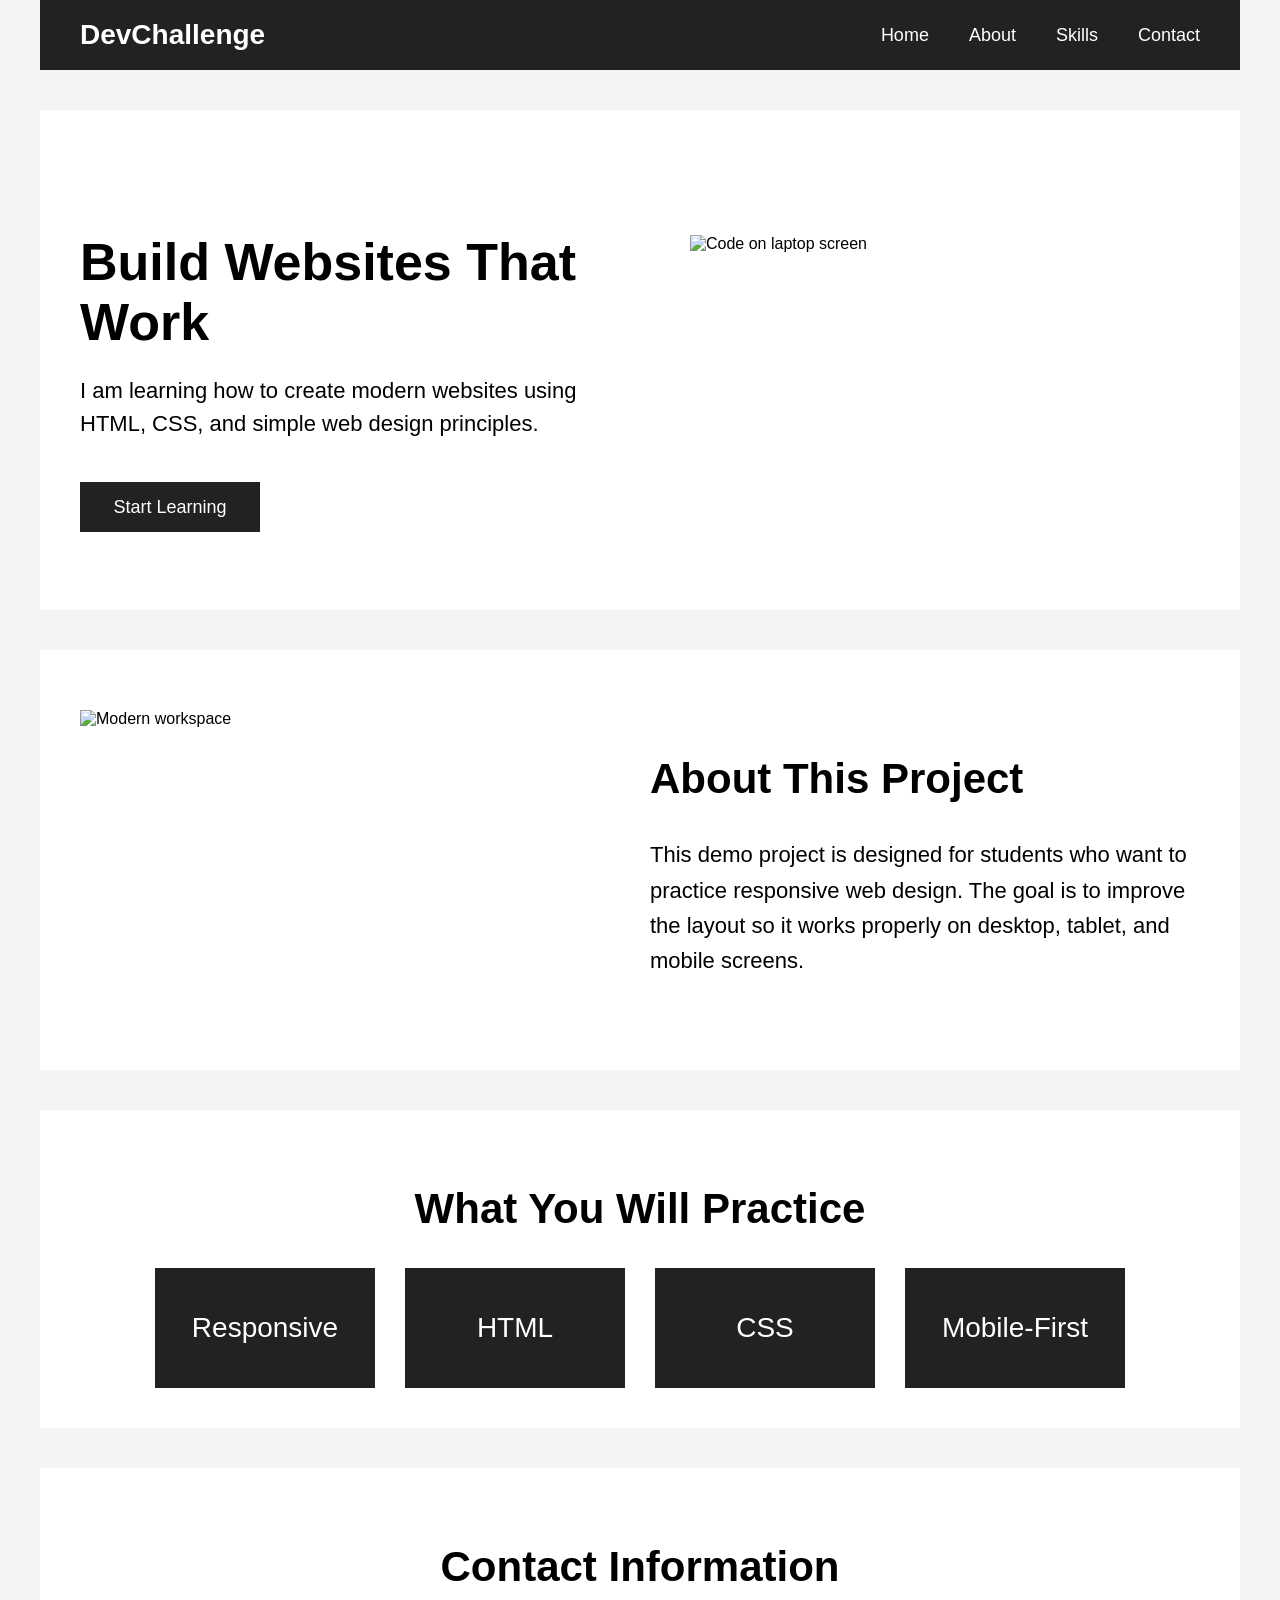
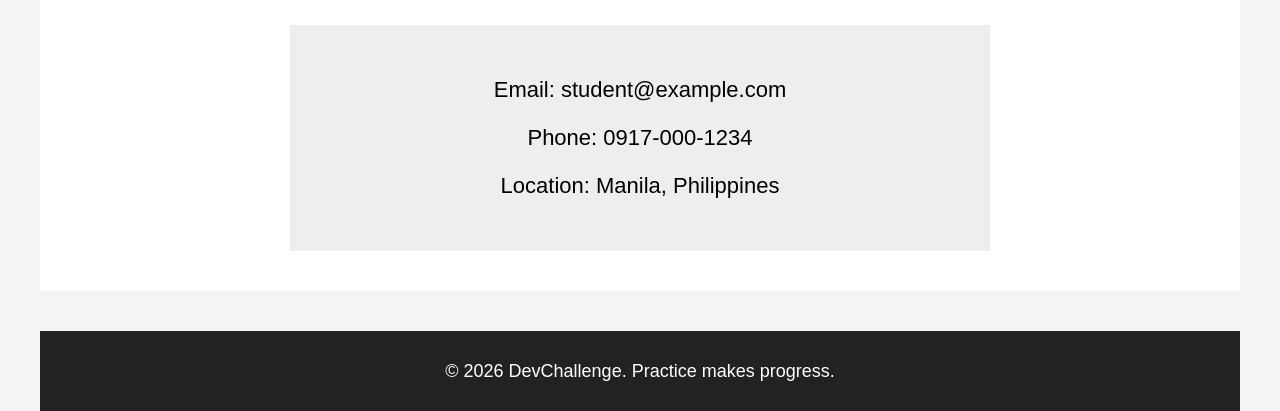
==== Challange 2/index.html @ d3e69474 "Responsive Design" ====
<!doctype html>
<html lang="en">
  <head>
    <meta charset="UTF-8" />
    <meta name="viewport" content="width=device-width, initial-scale=1.0" />
    <title>Web Developer Challenge - Not Responsive</title>
    <link rel="stylesheet" href="style.css" />
  </head>

  <body>
    <!-- NAVBAR -->
    <nav class="navbar">
      <div class="logo">DevChallenge</div>
      <button class="burger" id="burger">☰</button>

      <ul class="nav-links" id="navLinks">
        <li><a href="#home">Home</a></li>
        <li><a href="#about">About</a></li>
        <li><a href="#skills">Skills</a></li>
        <li><a href="#contact">Contact</a></li>
      </ul>
    </nav>

    <!-- HERO SECTION -->
    <section class="hero" id="home">
      <div class="hero-text">
        <h1>Build Websites That Work</h1>
        <p>
          I am learning how to create modern websites using HTML, CSS, and
          simple web design principles.
        </p>
        <a href="#about" class="btn">Start Learning</a>
      </div>

      <img
        src="https://images.unsplash.com/photo-1555066931-4365d14bab8c"
        alt="Code on laptop screen"
        class="hero-image"
      />
    </section>

    <!-- ABOUT SECTION -->
    <section class="about" id="about">
      <img
        src="https://images.unsplash.com/photo-1497366754035-f200968a6e72"
        alt="Modern workspace"
        class="about-image"
      />

      <div class="about-text">
        <h2>About This Project</h2>
        <p>
          This demo project is designed for students who want to practice
          responsive web design. The goal is to improve the layout so it works
          properly on desktop, tablet, and mobile screens.
        </p>
      </div>
    </section>

    <!-- SKILLS SECTION -->
    <section class="skills" id="skills">
      <h2>What You Will Practice</h2>

      <div class="skills-container">
        <div class="skill-card">Responsive</div>
        <div class="skill-card">HTML</div>
        <div class="skill-card">CSS</div>
        <div class="skill-card">Mobile-First</div>
      </div>
    </section>

    <!-- CONTACT SECTION -->
    <section class="contact" id="contact">
      <h2>Contact Information</h2>

      <div class="contact-box">
        <p>Email: student@example.com</p>
        <p>Phone: 0917-000-1234</p>
        <p>Location: Manila, Philippines</p>
      </div>
    </section>

    <!-- FOOTER -->
    <footer>
      <p>&copy; 2026 DevChallenge. Practice makes progress.</p>
    </footer>

    <script src="script.js"></script>

  </body>
</html>
---- Challange 2/style.css ----
/* GENERAL STYLE */

* {
  box-sizing: border-box;
}

img {
  width: 100%;
  height: auto;
}

html {
  scroll-behavior: smooth;
}

body {
  margin: 0;
  font-family: Arial, sans-serif;
  background-color: #f4f4f4;
}

.burger {
  display: none;

}

/* NAVBAR */
.navbar {
  width: 100%;
  max-width: 1200px;
  height: 70px;
  margin: 0 auto;
  background-color: #222;
  color: white;

  display: flex;
  justify-content: space-between;
  align-items: center;
  padding: 0 40px;
}


.logo {
  font-size: 28px;
  font-weight: bold;
}

.nav-links {
  display: flex;
  gap: 40px;
  list-style: none;
}

.nav-links a {
  color: white;
  text-decoration: none;
  font-size: 18px;
}

.nav-links a:hover {
  color: #ffcc00;
}

/* HERO SECTION */
.hero {
  width: 100%;
  max-width: 1200px;
  height: 500px;
  margin: 40px auto;
  background-color: white;

  display: flex;
  align-items: center;

  padding: 40px;
}

.hero-text {
  width: 550px;
}

.hero-text h1 {
  font-size: 52px;
  margin-bottom: 20px;
}

.hero-text p {
  font-size: 22px;
  line-height: 1.5;
}

.btn {
  display: inline-block;
  margin-top: 20px;
  width: 180px;
  height: 50px;
  background-color: #222;
  color: white;

  text-align: center;
  line-height: 50px;
  text-decoration: none;
  font-size: 18px;
  transition: ease-in-out;
}

.btn:hover {
  background-color: #444;
  transform: scale(1.05);
}

.hero-image {
  width: 100%;
  max-width: 500px;
  min-height: 250px;
  object-fit: cover;
  margin-left: 60px;
}

/* ABOUT SECTION */
.about {
  width: 100%;
  max-width: 1200px;
  height: 420px;
  margin: 40px auto;
  background-color: white;

  display: flex;
  align-items: center;

  padding: 40px;
}

.about-image {
  width: 100%;
  max-width: 500px;
  min-height: 300px;
  object-fit: cover;
}

.about-text {
  width: 550px;
  margin-left: 70px;
}

.about-text h2 {
  font-size: 42px;
}

.about-text p {
  font-size: 22px;
  line-height: 1.6;
}

/* SKILLS SECTION */
.skills {
  width: 100%;
  max-width: 1200px;
  margin: 40px auto;
  background-color: white;
  padding: 40px;
  text-align: center;
}

.skills h2 {
  font-size: 42px;
}

.skills-container {
  display: flex;
  justify-content: center;
  gap: 30px;
}

.skill-card {
  width: 220px;
  height: 120px;
  background-color: #222;
  color: white;

  font-size: 28px;

  display: flex;
  justify-content: center;
  align-items: center;
}

/* CONTACT SECTION */
.contact {
  width: 100%;
  max-width: 1200px;
  margin: 40px auto;
  background-color: white;
  padding: 40px;
  text-align: center;
}

.contact h2 {
  font-size: 42px;
}

.contact-box {
  width: 700px;
  margin: 0 auto;
  background-color: #eee;
  padding: 30px;
}

.contact-box p {
  font-size: 22px;
}

/* FOOTER */
footer {
  width: 100%;
  max-width: 1200px;
  height: 80px;
  margin: 0 auto;
  background-color: #222;
  color: white;

  display: flex;
  justify-content: center;
  align-items: center;
}

footer p {
  font-size: 18px;
}

/* MOBILE RESPONSIVE DESIGN */
@media (max-width: 768px) {

  .navbar {
    height: auto;
    flex-direction: column;
    padding: 20px;
    gap: 20px;
  }

  .burger {
    display: block;
    background: none;
    border: none;
    color: white;
    font-size: 30px;
    cursor: pointer;
  }

  .nav-links {
    display: none;
    flex-direction: column;
    gap: 15px;
    background-color: #222;
    position: absolute;
    top: 70px;
    width: 200px;
    padding: 20px;
    text-align: center;
  }

  .nav-links.show {
    display: flex;
  }

  .hero {
    flex-direction: column;
    text-align: center;
    padding: 30px 20px;
  }

  .hero-text {
    width: 100%;
  }

  .hero-text h1 {
    font-size: 36px;
  }

  .hero-text p {
    font-size: 18px;
  }

  .hero-image {
    margin-left: 0;
    margin-top: 30px;
  }

  .about-image {
    margin-left: 0;
    margin-top: 30px;
  }

  .about {
    flex-direction: column;
    text-align: center;
    padding: 30px 20px;
    margin-bottom: 130px;
  }

  .about-text {
    width: 100%;
    margin-left: 0;
    margin-top: 30px;
  }

  .about-text h2 {
    font-size: 34px;
  }

  .about-text p {
    font-size: 18px;
  }

  .skills-container {
    flex-direction: column;
    align-items: center;
  }

  .skill-card {
    width: 100%;
    max-width: 300px;
  }

  .contact-box {
    width: 100%;
  }

  .contact-box p {
    font-size: 18px;
  }

  footer {
    padding: 20px;
    text-align: center;
  }
}
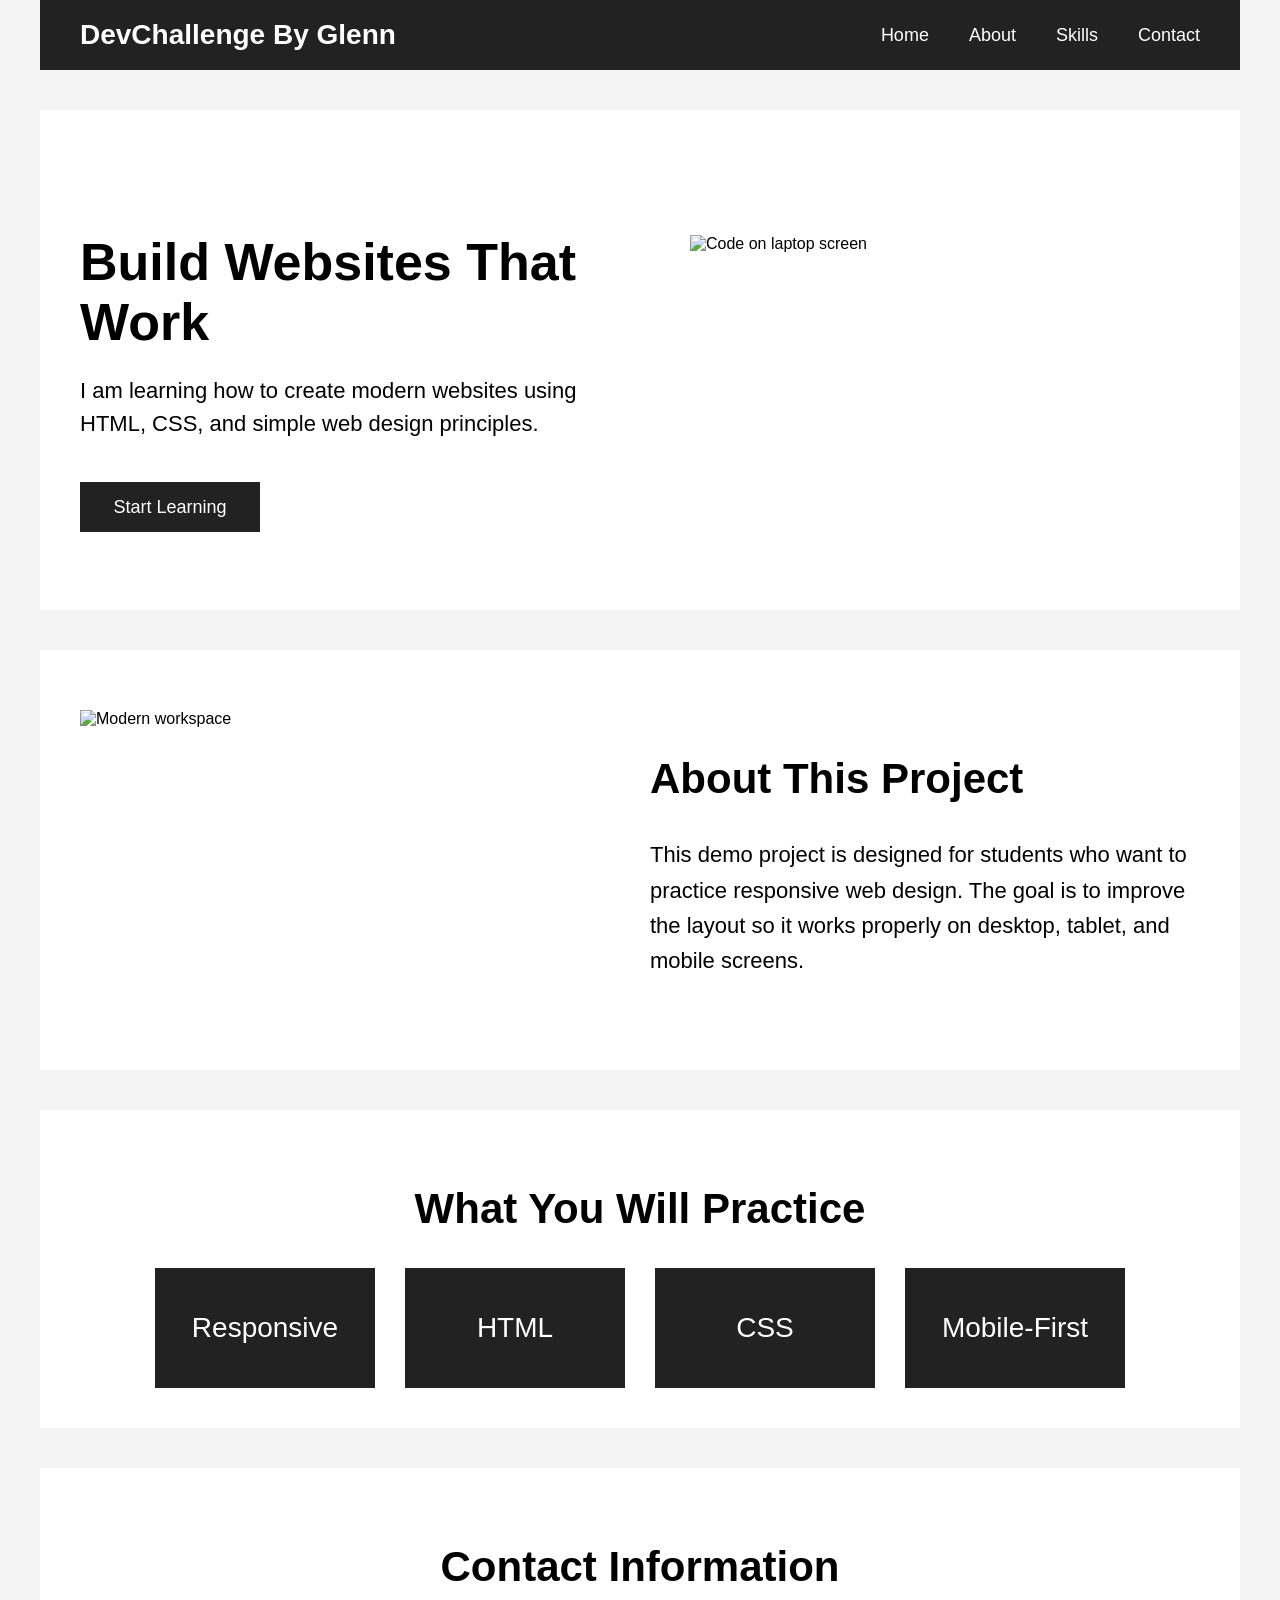
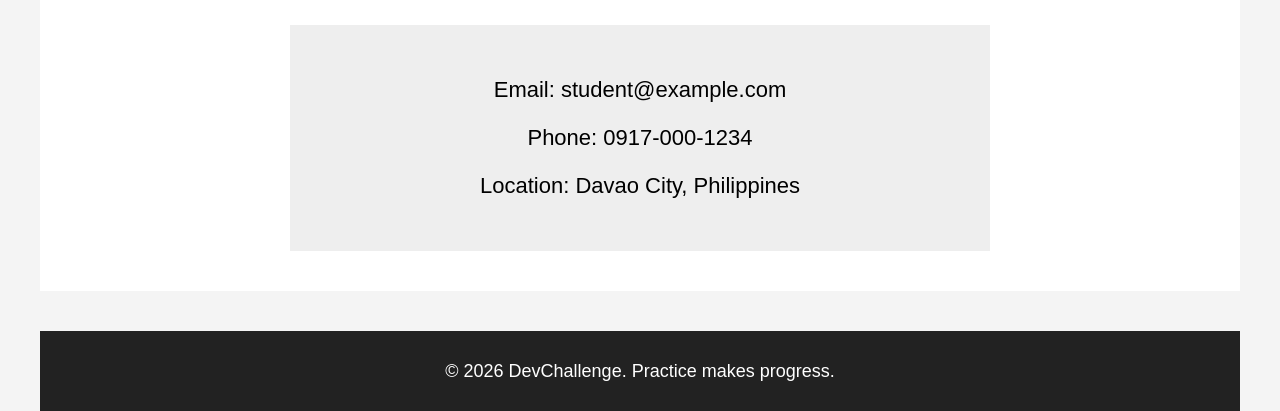
==== commit f1d5743c: "Change some content Modify some content" ====
--- a/Challange 2/index.html
+++ b/Challange 2/index.html
@@ -3,14 +3,14 @@
   <head>
     <meta charset="UTF-8" />
     <meta name="viewport" content="width=device-width, initial-scale=1.0" />
-    <title>Web Developer Challenge - Not Responsive</title>
+    <title>Web Developer Challenge - Not Responsive To Responsive</title>
     <link rel="stylesheet" href="style.css" />
   </head>
 
   <body>
     <!-- NAVBAR -->
     <nav class="navbar">
-      <div class="logo">DevChallenge</div>
+      <div class="logo">DevChallenge By Glenn</div>
       <button class="burger" id="burger">☰</button>
 
       <ul class="nav-links" id="navLinks">
@@ -76,7 +76,7 @@
       <div class="contact-box">
         <p>Email: student@example.com</p>
         <p>Phone: 0917-000-1234</p>
-        <p>Location: Manila, Philippines</p>
+        <p>Location: Davao City, Philippines</p>
       </div>
     </section>
 
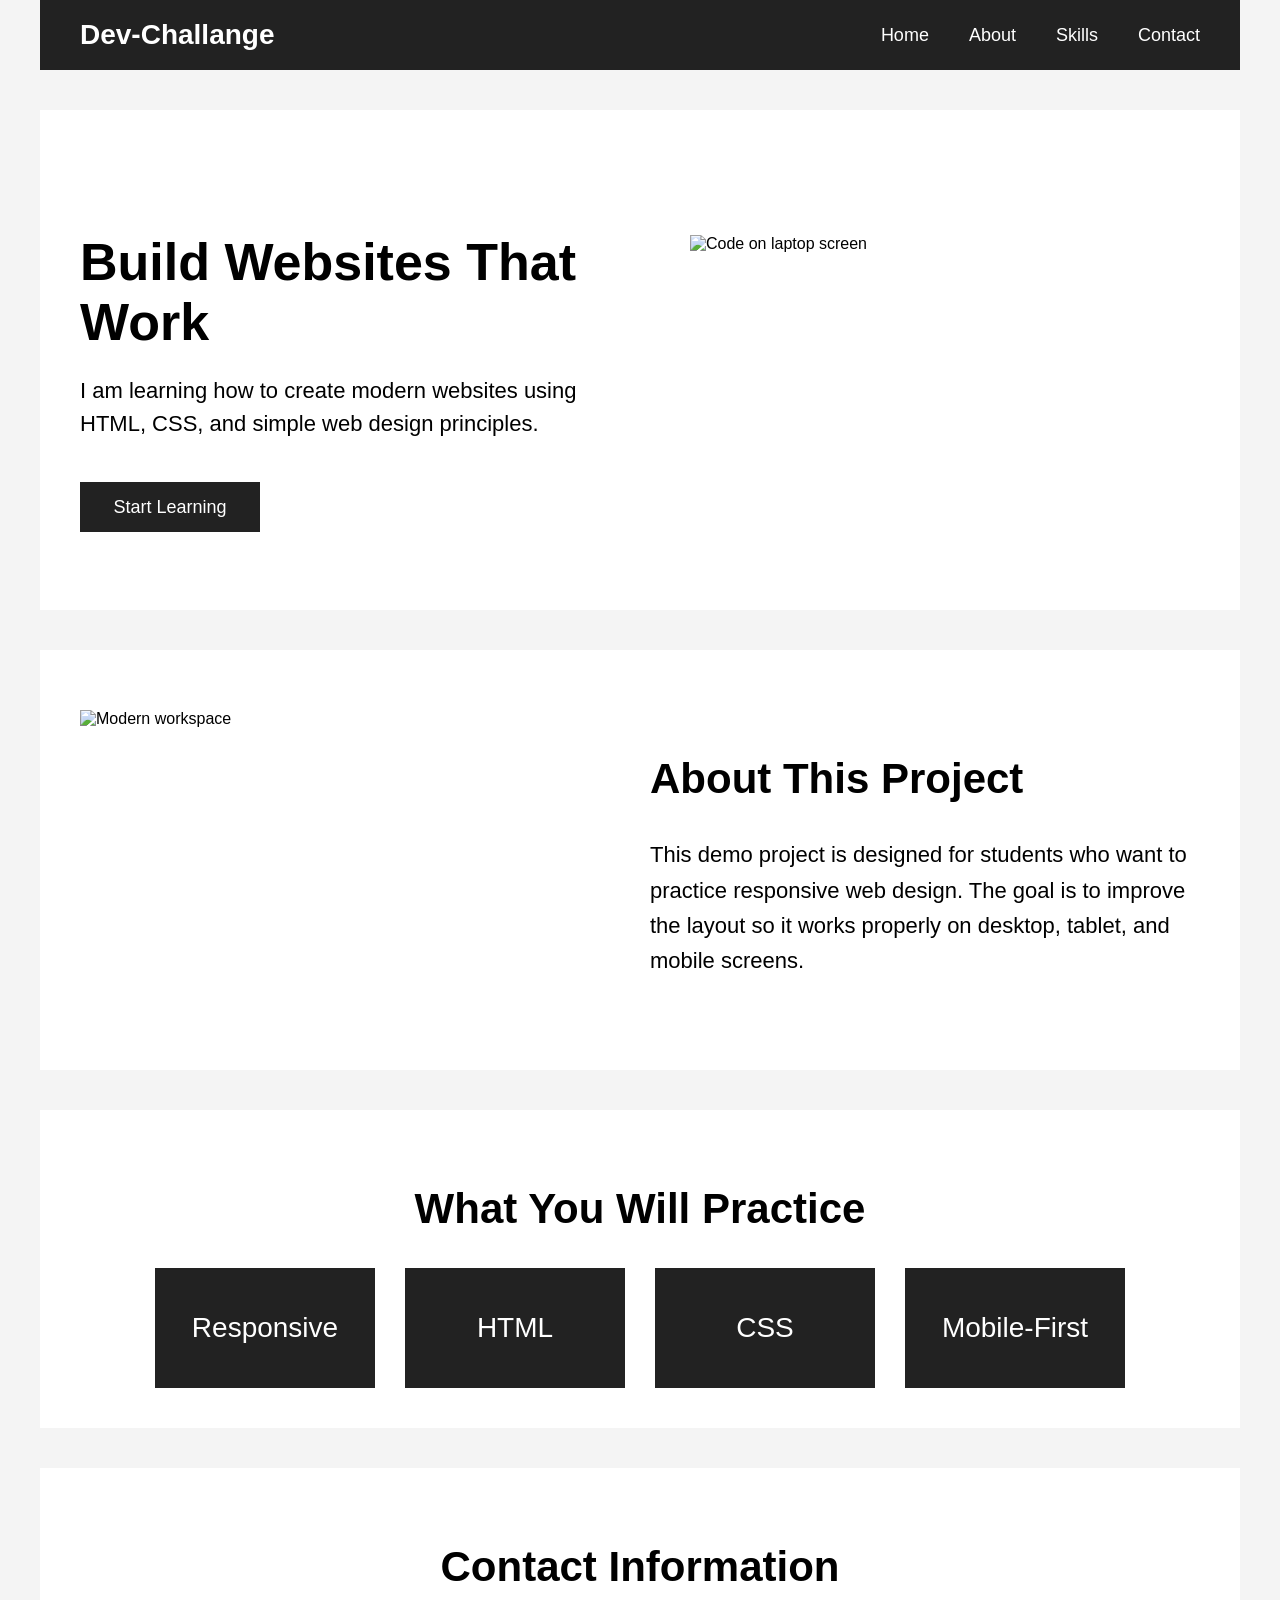
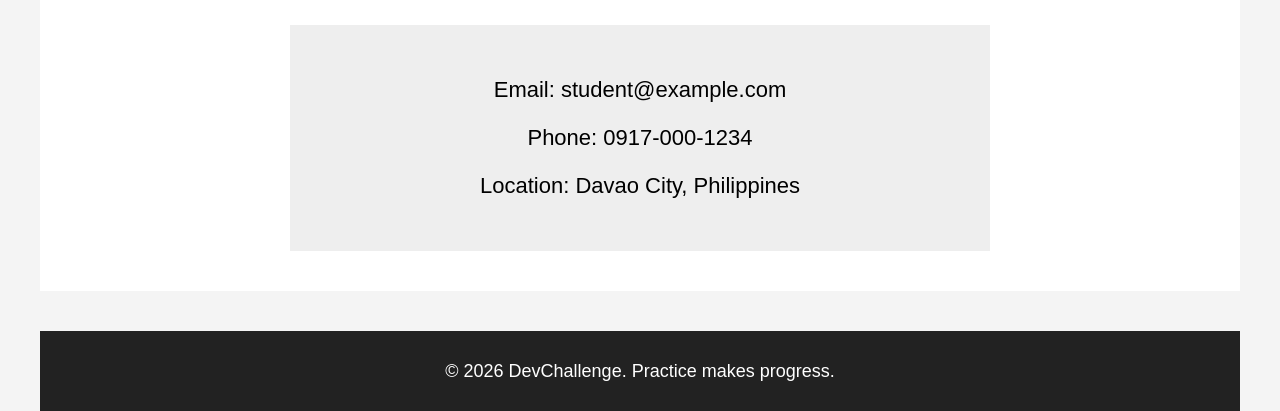
==== commit eb6f7b32: "Update index.html Updated project title and navbar logo." ====
--- a/Challange 2/index.html
+++ b/Challange 2/index.html
@@ -3,14 +3,14 @@
   <head>
     <meta charset="UTF-8" />
     <meta name="viewport" content="width=device-width, initial-scale=1.0" />
-    <title>Web Developer Challenge - Not Responsive To Responsive</title>
+    <title>Web Developer Challenge - Not Responsive</title>
     <link rel="stylesheet" href="style.css" />
   </head>
 
   <body>
     <!-- NAVBAR -->
     <nav class="navbar">
-      <div class="logo">DevChallenge By Glenn</div>
+      <div class="logo">Dev-Challange</div>
       <button class="burger" id="burger">☰</button>
 
       <ul class="nav-links" id="navLinks">
